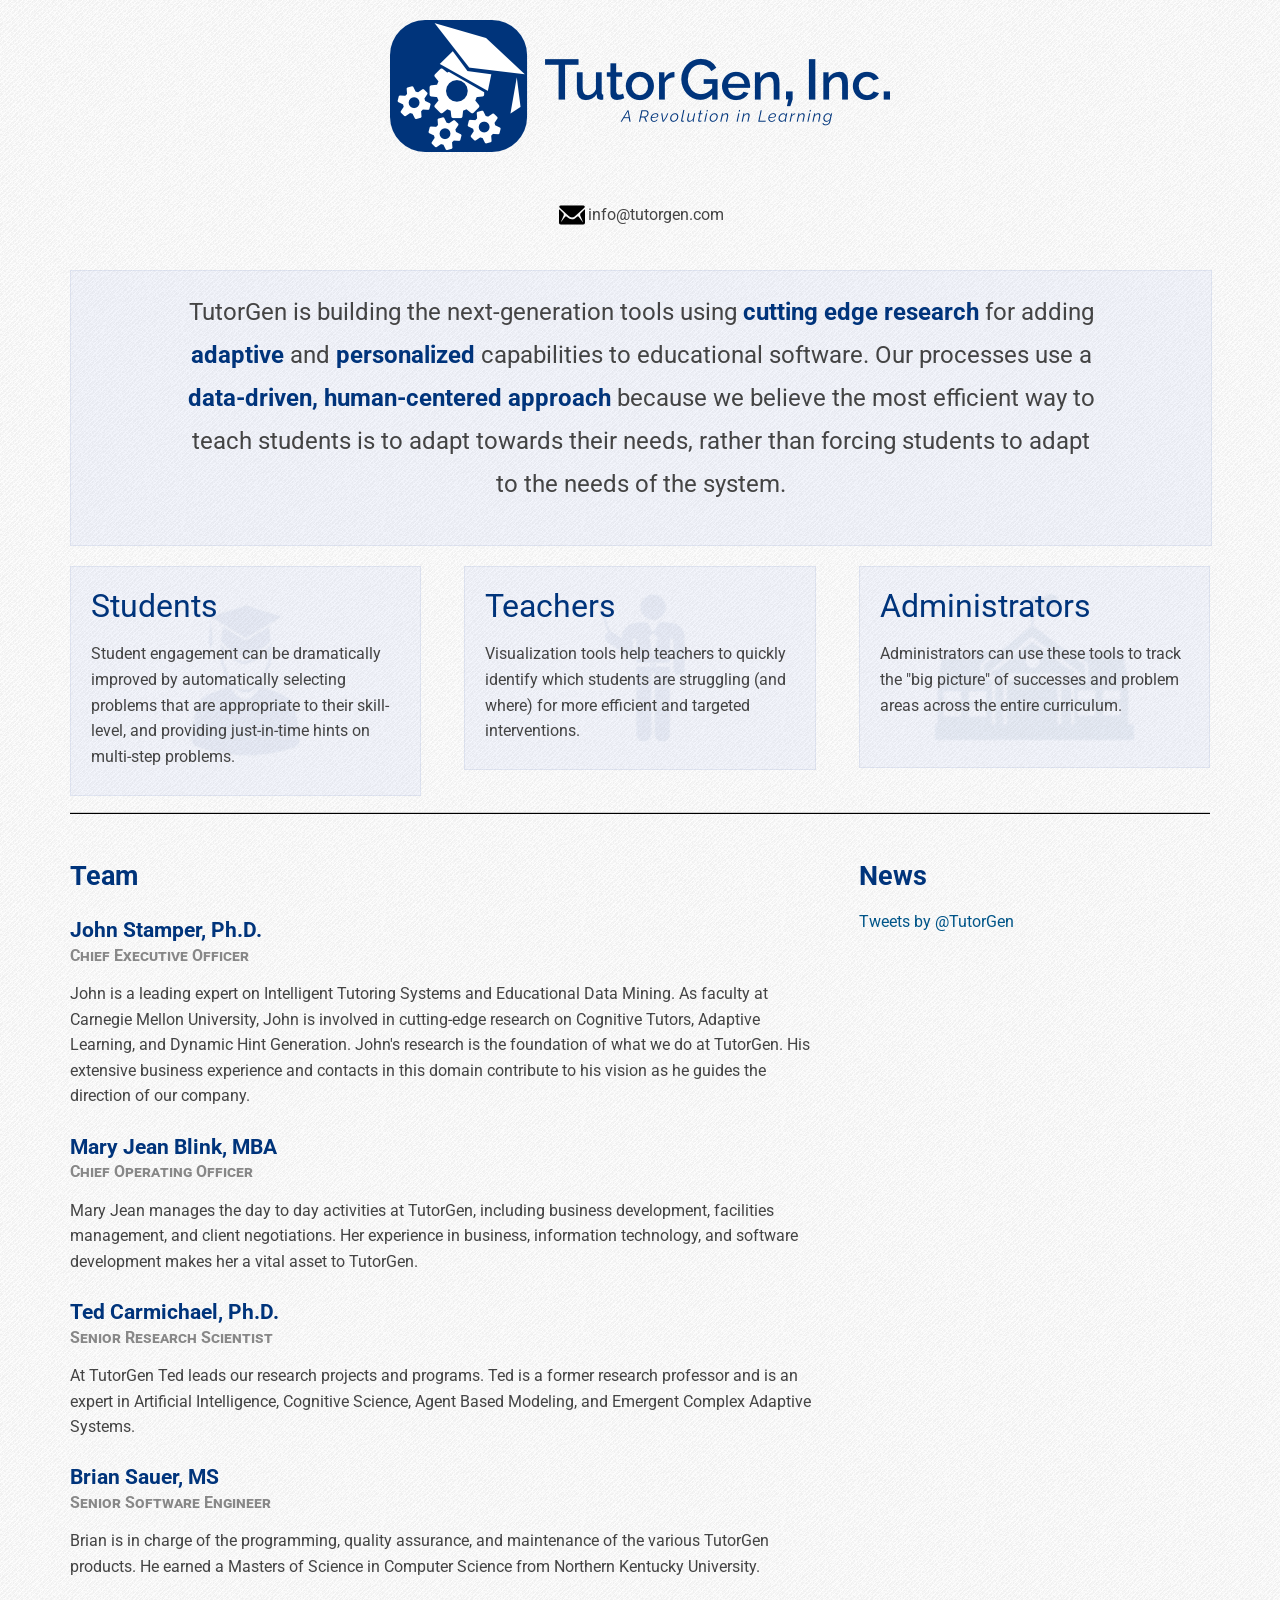
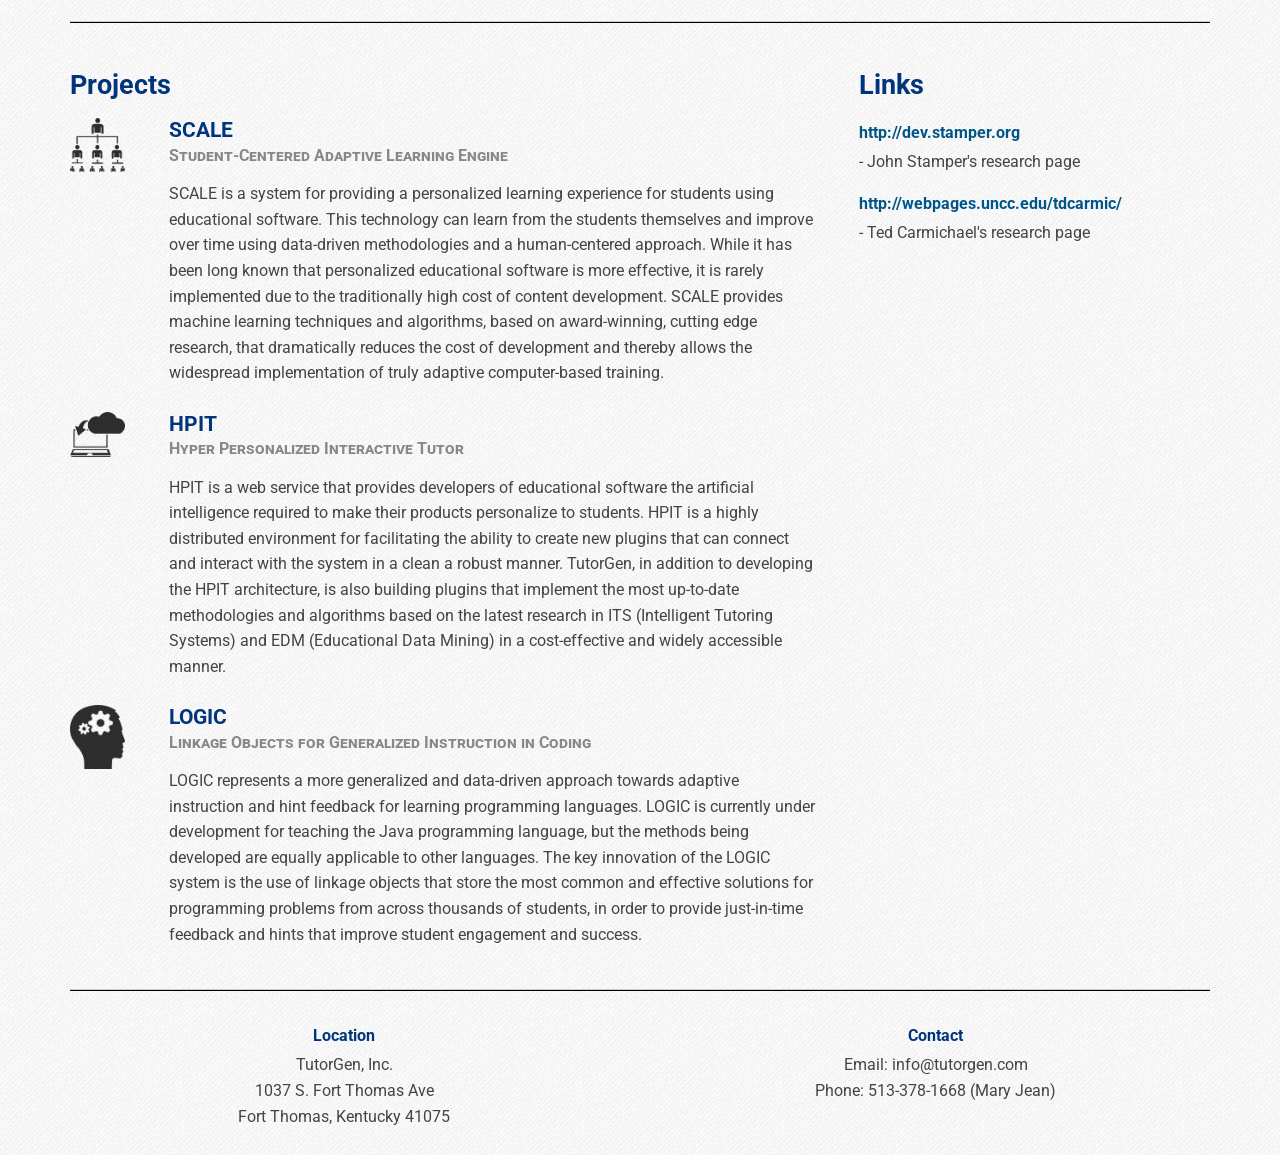
==== index.html @ b7e153ec "first commit" ====
<!doctype html>  
 
<head>
  <meta charset="utf-8">

  <title>TutorGen Inc.</title>

  <meta name="viewport" content="width=device-width, initial-scale=1.0"> 
  
    <!-- Fonts -->
    <link href='http://fonts.googleapis.com/css?family=Roboto:300' rel='stylesheet' type='text/css'>

    <!-- The Columnal Grid (1140px wide base, load first), Type and image presets, and mobile stylesheet -->
	<link rel="stylesheet" href="style/columnal.css" type="text/css" media="screen" />

	<!-- tutorgen specific styles -->
    <link rel="stylesheet" href="style/tutorgenstyle.css" type="text/css" media="screen" />
	    
	<!-- Customizations here --> 
    <link rel="stylesheet" href="style/custom.css" type="text/css" media="screen" />
    
    
    
</head>

<body>

<div class="container">
    <!-- ----------------------------------------------------------------
            TITLE
         ---------------------------------------------------------------- -->
    <div class="row title-row">
        <div class="col_12 omega">
            <img src="img/logo.png" alt= "TutorGen, Inc" />
            <div class="top-contact">
                <div class="table">
                        <div class="cell"> <img src="img/envelope2.png" alt="Email" /></div>
                        <div class="cell"><span>info@tutorgen.com</span></div>
                        <!--<div class="cell-spacer"></div>
                        <div class="cell"><img src="img/cellphone2.png" alt="Cell Phone"/></div>
                        <div class="cell"><span>513-378-1668 (Mary Jean)</span></div>-->
                </div>
            </div>
            
        </div>
    </div>
    
    <!-- ----------------------------------------------------------------
            MISSION
            - Student icons by www.freepik.com, obtained via flaticon.com.  Released under CC BY 3.0 License
         ---------------------------------------------------------------- -->
    
    <div class="row mission-row">
        <div class="col_12 omega mission-content">
            <p class="mission-statement">TutorGen is building the next-generation tools using <strong>cutting edge research</strong> for adding <strong>adaptive</strong> and <strong>personalized</strong> capabilities to educational software.  Our processes use a <strong>data-driven, human-centered approach</strong> because we believe the most efficient way to teach students is to adapt towards their needs, rather than forcing students to adapt to the needs of the system.</p>
     
            <!--
            <p class="mission-statement">TutorGen is building the next-generation tools using cutting edge research for adding adaptive and personalized capabilities to educational software.  <br><br> Because <strong>software should adapt to students</strong><br/>rather than forcing students to adapt to software.</p>
            -->
        </div>
    </div>
    
    
    
    <div class="row icon-row" >
        <div class="col_4 alpha" style="background-image:url('img/student.png');">
            <div class="padder">
                <h1>Students</h1>
                <p>Student engagement can be dramatically improved by automatically selecting problems that are appropriate to their skill-level, and providing just-in-time hints on multi-step problems. </p>
            </div>
        </div>
        <div class="col_4" style="background-image:url('img/teacher.png');">
            <div class="padder">
                <h1>Teachers</h1>
                <p>Visualization tools help teachers to quickly identify which students are struggling (and where) for more efficient and targeted interventions.</p>
            </div>
        </div>
        <div class="col_4 omega" style="background-image:url('img/school.png');">
            <div class="padder">
                <h1>Administrators</h1>
                <p>Administrators can use these tools to track the "big picture" of successes and problem areas across the entire curriculum.</p>
            </div>
        </div>
    </div>
    
    <!-- ----------------------------------------------------------------
            TEAM / NEWS
         ---------------------------------------------------------------- -->
    
    <div class="row">
        <div class="col_12 omega">
            <hr/>
        </div>
        <div class="col_8">
            <h2>Team</h2>
            <h3>John Stamper, Ph.D. <span>Chief Executive Officer</span></h3>
            <p>John is a leading expert on Intelligent Tutoring Systems and Educational Data Mining.  As faculty at Carnegie Mellon University, John is involved in cutting-edge research on Cognitive Tutors, Adaptive Learning, and Dynamic Hint Generation.  John's research is the foundation of what we do at TutorGen.  His extensive business experience and contacts in this domain contribute to his vision as he guides the direction of our company.</p>
            <h3>Mary Jean Blink, MBA <span>Chief Operating Officer</span></h3>
            <p>Mary Jean manages the day to day activities at TutorGen, including business development, facilities management, and client negotiations. Her experience in business, information technology, and software development makes her a vital asset to TutorGen.</p>
            <h3>Ted Carmichael, Ph.D. <span>Senior Research Scientist</span></h3>
            <p>At TutorGen Ted leads our research projects and programs.  Ted is a former research professor and is an expert in Artificial Intelligence, Cognitive Science, Agent Based Modeling, and Emergent Complex Adaptive Systems.</p>
            <h3>Brian Sauer, MS <span>Senior Software Engineer</span></h3>
            <p>Brian is in charge of the programming, quality assurance, and maintenance of the various TutorGen products. He earned a Masters of Science in Computer Science from Northern Kentucky University.</p>
        </div>
        <div class="col_4 omega">
            <h2>News</h2>
            <!-- begin twitter widget -->
            <a class="twitter-timeline"  href="https://twitter.com/TutorGen" data-widget-id="535861163524116480">Tweets by @TutorGen</a>
            <script>!function(d,s,id){var js,fjs=d.getElementsByTagName(s)[0],p=/^http:/.test(d.location)?'http':'https';if(!d.getElementById(id)){js=d.createElement(s);js.id=id;js.src=p+"://platform.twitter.com/widgets.js";fjs.parentNode.insertBefore(js,fjs);}}(document,"script","twitter-wjs");</script>
            <!-- end twitter widget -->
            
        </div>
    </div>
    
    <!-- ----------------------------------------------------------------
            PROJECT / LINKS
            - Project icons by www.freepik.com, obtained via flaticon.com.  Released under CC BY 3.0 License
         ---------------------------------------------------------------- -->
    <div class="row">
        <div class="col_12 omega">
            <hr/>
        </div>
        <div class="col_8">
        <h2>Projects</h2>
            <div class="col_1">
                <img src="img/scale.png" alt="SCALE" />
            </div>
            <div class="col_7 omega">
                <h3 class="project-title">SCALE <span>Student-Centered Adaptive Learning Engine</span></h3>
                <p>SCALE is a system for providing a personalized learning experience for students using educational software.  This technology can learn from the students themselves and improve over time using data-driven methodologies and a human-centered approach.  While it has been long known that personalized educational software is more effective, it is rarely implemented due to the traditionally high cost of content development.  SCALE provides machine learning techniques and algorithms, based on award-winning, cutting edge research, that dramatically reduces the cost of development and thereby allows the widespread implementation of truly adaptive computer-based training.
                </p>
            </div>
            
            <div class="col_1">
                <img src="img/hpit.png" alt="HPIT" />
            </div>
            <div class="col_7 omega">
                <h3 class="project-title">HPIT <span>Hyper Personalized Interactive Tutor</span></h3>
                <p>HPIT is a web service that provides developers of educational software the artificial intelligence required to make their products personalize to students.  HPIT is a highly distributed environment for facilitating the ability to create new plugins that can connect and interact with the system in a clean a robust manner.  TutorGen, in addition to developing the HPIT architecture, is also building plugins that implement the most up-to-date methodologies and algorithms based on the latest research in ITS (Intelligent Tutoring Systems) and EDM (Educational Data Mining) in a cost-effective and widely accessible manner.
                </p>
            </div>

            <div class="col_1">
                <img src="img/logic.png" alt="LOGIC" />
            </div>
            <div class="col_7 omega">
                <h3 class="project-title">LOGIC <span>Linkage Objects for Generalized Instruction in Coding</span></h3>
                <p>LOGIC represents a more generalized and data-driven approach towards adaptive instruction and hint feedback for learning programming languages.  LOGIC is currently under development for teaching the Java programming language, but the methods being developed are equally applicable to other languages.  The key innovation of the LOGIC system is the use of <i>linkage objects</i> that store the most common and effective solutions for programming problems from across thousands of students, in order to provide just-in-time feedback and hints that improve student engagement and success. </p>
            </div>

        </div>
        <div class="col_4 omega">
        <h2>Links</h2>
            <h6><a href="http://dev.stamper.org" target="_blank">http://dev.stamper.org</a></h6> - John Stamper's research page
            <h6><a href="http://webpages.uncc.edu/tdcarmic/" target="_blank">http://webpages.uncc.edu/tdcarmic/</a></h6> - Ted Carmichael's research page
                
        </div>
    </div>
    
    <!-- ----------------------------------------------------------------
            CONTACT
         ---------------------------------------------------------------- -->
    <div class="row contact-row">
        <div class="col_12 omega">
            <hr/>
        </div>
        <div class="col_6">
            <h6>Location</h6>
            <address>
                TutorGen, Inc. <br/>
                1037 S. Fort Thomas Ave<br/>
                Fort Thomas, Kentucky 41075 
            </address>
        </div>
        <div class="col_6 omega">
            <h6>Contact</h6>
            <p>
                Email: info@tutorgen.com<br/>
                Phone: 513-378-1668 (Mary Jean)
            </p>
        </div>
    </div>

</div>

</body>
---- style/columnal.css ----
/* HTML RESET
///////////////////////////////////////////// */

/*
   http://meyerweb.com/eric/tools/css/reset/ 
   v2.0 | 20110126
   License: none (public domain)
*/

html, body, div, span, applet, object, iframe,
h1, h2, h3, h4, h5, h6, p, blockquote, pre,
a, abbr, acronym, address, big, cite, code,
del, dfn, em, img, ins, kbd, q, s, samp,
small, strike, strong, sub, sup, tt, var,
b, u, i, center,
dl, dt, dd, ol, ul, li,
fieldset, form, label, legend,
table, caption, tbody, tfoot, thead, tr, th, td,
article, aside, canvas, details, embed, 
figure, figcaption, footer, header, hgroup, 
menu, nav, output, ruby, section, summary,
time, mark, audio, video {
	margin: 0;
	padding: 0;
	border: 0;
	font-size: 100%;
	font: inherit;
	vertical-align: baseline;
}
/* HTML5 display-role reset for older browsers */
article, aside, details, figcaption, figure, 
footer, header, hgroup, menu, nav, section {display: block;}
body {line-height: 1;}
ol, ul {list-style: none;}
blockquote, q {quotes: none;}
blockquote:before, blockquote:after,
q:before, q:after {
	content: '';
	content: none;
}
table {border-collapse: collapse;border-spacing: 0;}

/* END HTML RESET
///////////////////////////////////////////// */










/* TYPE PRESETS
///////////////////////////////////////////// */
/*
_______________________________
Columnal - TYPE (basic settings to make type look nice) */

body {	
	font-family: "Roboto", Helvetica, Arial, sans-serif;
	font-size: 100%;
	color: #444;
	
	line-height: 1.6em; /* from cssgrid.net */
	-webkit-text-size-adjust: none;		/* from cssgrid.net */ /* Stops the iPhone scalling type up - from cssgrid.net */
	}

/* h1, h2, h3, h4, h5, h6 { letter-spacing: 1px; } */

h1, h2, h3, h4, h5, h6, p, dl, hr, ol, ul, pre, table, address, fieldset {margin-bottom: 1.6em;}

/* Add back in basic text markup (after removal by reset) */
strong { font-weight: bold; }
em { font-style:italic; }
pre { font-family: "Courier New", Courier, monospace; font-size: 13px; font-weight:bold; }

/* text colors, add custom colors here to match your site */
.teal { color: #155f62; }

/* link colors */
a { color: #058; text-decoration:none; }
a:visited { color:#c14b0d; text-decoration:none; }
a:hover { color:#eb6721; text-decoration:underline; }
a:focus { outline:1px dotted #79160d; }

/* .row hr, .row p, .row ul, .row ol, .row dl, .row pre, .row address, .row table, .row form {margin-bottom: 1.6em;} */

dt { font-weight: bold; }
p { font-size: 1em; }
p + p, p + ul {margin-top: -.8em;}
h1 { font-size: 2em; line-height:1.2em; font-weight:normal; margin:1em 0 .5em; }
p + h1 { margin-top:.5em; }
h2, h3, h4, h5, h6 { font-weight: bold; }
	h1 + p, h2 + p, h3 + p, h4 + p, h5 + p, h6 + p { margin-top: 0;} /* fix for weird Chrome collapse bug */
h2 { font-size:1.7em; line-height:1.3em; margin:1.07em 0 .535em; }
h3 { font-size:1.3em; margin:1.14em 0 .57em 0; }
h4 { font-size:1.25em; margin:1em 0 .5em; }
h5, h6 { font-size: 1em; margin:1em 0 .25em 0; }

ol { margin-left: 0; padding-left: 20px; text-indent: 0; }
ul {list-style:disc outside;}
li { font-size: 15px; margin-bottom: 2px; margin-left: 20px; }
blockquote { font-family: Georgia, "Times New Roman", Times, sans-serif; font-size:18px; line-height: 24px; font-style:italic; padding-left:35px; color: #999; margin: .5em 0 .5em 0; }

input, textarea { font: .75em  Arial, "Helvetica Neue", Helvetica, sans-serif; }

hr { background:black; border:none; color:black; display:block; height:1px; margin-top: 20px; width:100%;}


/*
_______________________________
Columnal - reverse type presets (for text on dark backgrounds) */
.reverse h1, .reverse h2, .reverse h3, .reverse h4, .reverse h5, .reverse h6 {color: white;}
.reverse p, .reverse ul {color: #aaa;}


/*
_______________________________
IMAGE basics */
img, object, embed {margin-bottom: 20px;}
img {
	-webkit-border-radius: 3px;
	-moz-border-radius: 3px;
	border-radius: 3px;
	margin-bottom: 20px;
}
a img {display: block;		/* Stops image links getting text link styles */}

/* END TYPE PRESETS
///////////////////////////////////////////// */












/* COLUMNAL - CORE
///////////////////////////////////////////// */

/* Column code based on work from cssgrid.net: 
The 1140px Grid by Andy Taylor – http://cssgrid.net – http://www.twitter.com/andytlr – http://www.catchingzebra.com */
.container {padding-left: 20px; padding-right: 20px;}
.row {clear: both; width: 100%; max-width: 1140px; margin: 0 auto;}

.col_1, .col_2, .col_3, .col_4, .col_5, .col_6, .col_7, .col_8, .col_9, .col_10, .col_11 {float: left; margin-right: 3.8%; position: relative;}

.col_1 {width: 4.85%;}  /* ie - 4.7% */
.col_2 {width: 13.5%;}  /* ie - 13.2% */
.col_3 {width: 22.15%;} /* ie - 22.05% */
.col_4 {width: 30.8%;} 	/* ie - 30.6% */
.col_5 {width: 39.45%;} /* ie - 39% */
.col_6 {width: 48.1%;} 	/* ie - 48% */
.col_7 {width: 56.75%;} /* ie - 56.75% */
.col_8 {width: 65.4%;} 	/* ie - 61.6% */
.col_9 {width: 74.05%;} /* ie - 74.05% */
.col_10 {width: 82.7%;} /* ie - 82.7% */
.col_11 {width: 91.35%;}/* ie - 91.35% */
.col_12 {clear: both; width: 100%; float: left;}


.last, .omega {margin-right: 0 !important;}
img, object, embed {max-width: 100%;}


/*
_______________________________
Columnal - sub-columns */

.col_2 .col_1 {margin-right:28.62%; width:35.69%;}
.col_2 .pre_1 {padding-left:35.69%;}
.col_2 .suf_1 {padding-right:35.69%;}

/* */

.col_3 .col_2, .col_3 .col_1 {margin-right:17.45%;}
.col_3 .col_1 {width:21.7%;}
.col_3 .col_2 {width:60.86%;}

.col_3 .pre_1 {padding-left:21.7%;}
.col_3 .pre_2 {padding-left:60.86%;}

.col_3 .suf_1 {padding-right:21.7%;}
.col_3 .suf_2 {padding-right:60.86%;}

/* */

.col_4 .col_3, .col_4 .col_2, .col_4 .col_1 {margin-right:12.36%;}
.col_4 .col_1 {width:15.73%;}
.col_4 .col_2 {width:43.82%;}
.col_4 .col_3 {width:71.91%;}

.col_4 .pre_1 {padding-left:28.09%;}
.col_4 .pre_2 {padding-left:56.18%;}
.col_4 .pre_3 {padding-left:84.27%;}

.col_4 .suf_1 {padding-right:28.09%;}
.col_4 .suf_2 {padding-right:56.18%;}
.col_4 .suf_3 {padding-right:84.27%;}

/* */

.col_5 .col_4, .col_5 .col_3, .col_5 .col_2, .col_5 .col_1 {margin-right:9.7%;} 
.col_5 .col_1 {width:12.24%;}
.col_5 .col_2 {width:34%;}
.col_5 .col_3 {width:56.28%;}
.col_5 .col_4 {width:78%;}

.col_5 .pre_1 {padding-left:21.94%;}
.col_5 .pre_2 {padding-left:43.7%;}
.col_5 .pre_3 {padding-left:65.98%;}
.col_5 .pre_4 {padding-left:87.7%;}

.col_5 .suf_1 {padding-right:21.94%;}
.col_5 .suf_2 {padding-right:43.7%;}
.col_5 .suf_3 {padding-right:65.98%;}
.col_5 .suf_4 {padding-right:87.7%;}

/* */

.col_6 .col_5, .col_6 .col_4, .col_6 .col_3, .col_6 .col_2, .col_6 .col_1 {margin-right:7.77%}
.col_6 .col_1 {width:10.19%;}
.col_6 .col_2 {width: 28.13%;}
.col_6 .col_3 {width: 46.11%;}
.col_6 .col_4 {width: 64.1%;}
.col_6 .col_5 {width: 82%;}

.col_6 .pre_1 {padding-left:89.77%;}
.col_6 .pre_2 {padding-left:71.87%;}
.col_6 .pre_3 {padding-left:53.88%;}
.col_6 .pre_4 {padding-left:35.9%;}
.col_6 .pre_5 {padding-left:17.96%;}

.col_6 .suf_1 {padding-right:89.77%;}
.col_6 .suf_2 {padding-right:71.87%;}
.col_6 .suf_3 {padding-right:53.88%;}
.col_6 .suf_4 {padding-right:35.9%;}
.col_6 .suf_5 {padding-right:17.96%;}

/* */

.col_7 .col_6, .col_7 .col_5, .col_7 .col_4, .col_7 .col_3, .col_7 .col_2, .col_7 .col_1 {margin-right: 6.56%;}
.col_7 .col_1 {width:8.66%;}
.col_7 .col_2 {width:23.88%;}
.col_7 .col_3 {width:39.11%;}
.col_7 .col_4 {width:54.33%;}
.col_7 .col_5 {width:69.56%;}
.col_7 .col_6 {width:84.78%;}

.col_7 .pre_1 {padding-left:15.22%;}
.col_7 .pre_2 {padding-left:30.44%;}
.col_7 .pre_3 {padding-left:45.67%;}
.col_7 .pre_4 {padding-left:60.89%;}
.col_7 .pre_5 {padding-left:76.12%;}
.col_7 .pre_6 {padding-left:91.34%;}

.col_7 .suf_1 {padding-right:15.22%;}
.col_7 .suf_2 {padding-right:30.44%;}
.col_7 .suf_3 {padding-right:45.67%;}
.col_7 .suf_4 {padding-right:60.89%;}
.col_7 .suf_5 {padding-right:76.12%;}
.col_7 .suf_6 {padding-right:91.34%;}

/* */

.col_8 .col_7, .col_8 .col_6, .col_8 .col_5, .col_8 .col_4, .col_8  .col_3, .col_8 .col_2, .col_8 .col_1 {margin-right:5.78%;}
.col_8 .col_1 {width:7.44%;}
.col_8 .col_2 {width:20.66%;}
.col_8 .col_3 {width:33.89%;}
.col_8 .col_4 {width:47.11%;}
.col_8 .col_5 {width:60.33%;}
.col_8 .col_6 {width:73.56%;}
.col_8 .col_7 {width:86.78%;}

.col_8 .pre_1 {padding-left:13.22%;}
.col_8 .pre_2 {padding-left:26.44%;}
.col_8 .pre_3 {padding-left:39.67%;}
.col_8 .pre_4 {padding-left:52.89%;}
.col_8 .pre_5 {padding-left:66.11%;}
.col_8 .pre_6 {padding-left:79.34%;}
.col_8 .pre_7 {padding-left:92.56%;}

.col_8 .suf_1 {padding-right:13.22%;}
.col_8 .suf_2 {padding-right:26.44%;}
.col_8 .suf_3 {padding-right:39.67%;}
.col_8 .suf_4 {padding-right:52.89%;}
.col_8 .suf_5 {padding-right:66.11%;}
.col_8 .suf_6 {padding-right:79.34%;}
.col_8 .suf_7 {padding-right:92.56%;}

/* */

.col_9 .col_1, .col_9 .col_2, .col_9 .col_3, .col_9 .col_4, .col_9 .col_5, .col_9 .col_6, .col_9 .col_6, .col_9 .col_7, .col_9 .col_8 {margin-right:5.1%;}
.col_9 .col_1 {width:6.57%;}
.col_9 .col_2 {width:18.25%;}
.col_9 .col_3 {width:29.93%;}
.col_9 .col_4 {width:41.61%;}
.col_9 .col_5 {width:53.25%}
.col_9 .col_6 {width:64.97%;}
.col_9 .col_7 {width:76.65%;}
.col_9 .col_8 {width:88.33%;}

.col_9 .pre_1 {padding-left:11.67%;}
.col_9 .pre_2 {padding-left:23.35%;}
.col_9 .pre_3 {padding-left:35.03%;}
.col_9 .pre_4 {padding-left:46.71%;}
.col_9 .pre_5 {padding-left:58.35%}
.col_9 .pre_6 {padding-left:70.07%;}
.col_9 .pre_7 {padding-left:81.75%;}
.col_9 .pre_8 {padding-left:93.43%;}

.col_9 .suf_1 {padding-right:11.67%;}
.col_9 .suf_2 {padding-right:23.35%;}
.col_9 .suf_3 {padding-right:35.03%;}
.col_9 .suf_4 {padding-right:46.71%;}
.col_9 .suf_5 {padding-right:58.35%}
.col_9 .suf_6 {padding-right:70.07%;}
.col_9 .suf_7 {padding-right:81.75%;}
.col_9 .suf_8 {padding-right:93.43%;}

/* */

.col_10 .col_9, .col_10 .col_8, .col_10 .col_7, .col_10 .col_6, .col_10 .col_5, .col_10 .col_4, .col_10 .col_3, .col_10 .col_2, .col_10 .col_1 {margin-right:4.61%;}
.col_10 .col_1 {width:5.85%;}
.col_10 .col_2 {width:16.31%;}
.col_10 .col_3 {width:26.77%;}
.col_10 .col_4 {width:37.23%;}
.col_10 .col_5 {width:47.69%;}
.col_10 .col_6 {width:58.16%;}
.col_10 .col_7 {width:68.62%;}
.col_10 .col_8 {width:79.08%;}
.col_10 .col_9 {width:89.54%;}

.col_10 .pre_1 {padding-left:10.46%;}
.col_10 .pre_2 {padding-left:20.92%;}
.col_10 .pre_3 {padding-left:31.38%;}
.col_10 .pre_4 {padding-left:41.84%;}
.col_10 .pre_5 {padding-left:52.3%;}
.col_10 .pre_6 {padding-left:62.77%;}
.col_10 .pre_7 {padding-left:73.23%;}
.col_10 .pre_8 {padding-left:83.69%;}
.col_10 .pre_9 {padding-left:94.06%;}

.col_10 .suf_1 {padding-right:10.46%;}
.col_10 .suf_2 {padding-right:20.92%;}
.col_10 .suf_3 {padding-right:31.38%;}
.col_10 .suf_4 {padding-right:41.84%;}
.col_10 .suf_5 {padding-right:52.3%;}
.col_10 .suf_6 {padding-right:62.77%;}
.col_10 .suf_7 {padding-right:73.23%;}
.col_10 .suf_8 {padding-right:83.69%;}
.col_10 .suf_9 {padding-right:94.06%;}

/* */

.col_11 .col_10, .col_11 .col_9, .col_11 .col_8, .col_11 .col_7, .col_11 .col_6, .col_11 .col_5, .col_11 .col_4, .col_11 .col_3, .col_11 .col_2, .col_11 .col_1 {margin-right:4.14%;}
.col_11 .col_1 {width:5.32%;}
.col_11 .col_2 {width:14.79%;}
.col_11 .col_3 {width:24.26%;}
.col_11 .col_4 {width:33.73%;}
.col_11 .col_5 {width:43.2%;}
.col_11 .col_6 {width:52.66%;}
.col_11 .col_7 {width:62.1%;}
.col_11 .col_8 {width:71.6%;}
.col_11 .col_9 {width:81.07%;}
.col_11 .col_10 {width:90.54%;}

.col_11 .pre_1 {padding-left:9.46%;}
.col_11 .pre_2 {padding-left:18.93%;}
.col_11 .pre_3 {padding-left:28.4%;}
.col_11 .pre_4 {padding-left:37.87%;}
.col_11 .pre_5 {padding-left:47.34%;}
.col_11 .pre_6 {padding-left:56.8%;}
.col_11 .pre_7 {padding-left:66.24%;}
.col_11 .pre_8 {padding-left:75.74%;}
.col_11 .pre_9 {padding-left:85.21%;}
.col_11 .pre_10 {padding-left:94.68%;}

.col_11 .suf_1 {padding-right:9.46%;}
.col_11 .suf_2 {padding-right:18.93%;}
.col_11 .suf_3 {padding-right:28.4%;}
.col_11 .suf_4 {padding-right:37.87%;}
.col_11 .suf_5 {padding-right:47.34%;}
.col_11 .suf_6 {padding-right:56.8%;}
.col_11 .suf_7 {padding-right:66.24%;}
.col_11 .suf_8 {padding-right:75.74%;}
.col_11 .suf_9 {padding-right:85.21%;}
.col_11 .suf_10 {padding-right:94.68%;}

/*
_______________________________
Columnal - prefix and suffix columns for horizontal spacing options */

/* spacing for before column */
.pre_1 {padding-left: 8.65%;} /* 4.85 + 3.8 */
.pre_2 {padding-left: 17.3%;} /* 13.5 + 3.8 */
.pre_3 {padding-left: 25.95%;} /* 22.15 + 3.8 */
.pre_4 {padding-left: 34.6%;} /* 30.8 + 3.8 */
.pre_5 {padding-left: 43.25%;} /* 39.45 + 3.8 */
.pre_6 {padding-left: 51.9%;} /* 48.1 + 3.8 */
.pre_7 {padding-left: 60.55%;} /* 56.75 + 3.8 */
.pre_8 {padding-left: 69.2%;} /* 65.4 + 3.8 */
.pre_9 {padding-left: 77.85%;} /* 74.05 + 3.8 */
.pre_10 {padding-left: 86.5%;} /* 82.7 + 3.8 */
.pre_11 {padding-left: 95.15%;} /* 91.35 + 3.8 */

/* spacing for after column */
.suf_1 {padding-right: 8.65%;}
.suf_2 {padding-right: 17.3%;}
.suf_3 {padding-right: 25.95%}
.suf_4 {padding-right: 34.6%;}
.suf_5 {padding-right: 43.25%;}
.suf_6 {padding-right: 51.9%;}
.suf_7 {padding-right: 60.55%;}
.suf_8 {padding-right: 69.2%;}
.suf_9 {padding-right: 77.85%;}
.suf_10 {padding-right: 86.5%;}
.suf_11 {padding-right: 95.15%;}

/*
_______________________________
Columnal - vertical spacing options */

.margin_top_5 {margin-top: 5px !important;}
.margin_top_15 {margin-top: 15px !important;}
.margin_top_25 {margin-top: 25px !important;}
.margin_top_30 {margin-top: 30px !important;}
.margin_top_35 {margin-top: 35px !important;}
.margin_top_45 {margin-top: 45px !important;}
.margin_top_60 {margin-top: 60px !important;}
.margin_top_90 {margin-top: 90px !important;}
.margin_top_120 {margin-top: 120px !important;}

.margin_bottom_5 {margin-bottom: 5px !important;}
.margin_bottom_15 {margin-bottom: 15px !important;}
.margin_bottom_25 {margin-bottom: 25px !important;}
.margin_bottom_30 {margin-bottom: 30px !important;}
.margin_bottom_35 {margin-bottom: 35px !important;}
.margin_bottom_45 {margin-bottom: 45px !important;}
.margin_bottom_60 {margin-bottom: 60px !important;}
.margin_bottom_90 {margin-bottom: 90px !important;}
.margin_bottom_120 {margin-bottom: 120px !important;}

.padding_top_15 {padding-top:15px !important;}
.padding_top_30 {padding-top:30px !important;}
.padding_top_45 {padding-top:45px !important;}
.padding_top_60 {padding-top:60px !important;}
.padding_top_90 {padding-top:90px !important;}
.padding_top_120 {padding-top:120px !important;}
.padding_top_130 {padding-top:130px !important;}

.padding_bottom_15 {padding-bottom:15px !important;}
.padding_bottom_30 {padding-bottom:30px !important;}
.padding_bottom_45 {padding-bottom:45px !important;}
.padding_bottom_60 {padding-bottom:60px !important;}
.padding_bottom_90 {padding-bottom:90px !important;}
.padding_bottom_120 {padding-bottom:120px !important;}
.padding_bottom_130 {padding-bottom:130px !important;}



/*
_______________________________
Columnal - extras */

.clear, .clearboth {clear:both !important;}
.clearleft {clear:left !important;}
.clearright {clear:right !important;}

.textcenter {text-align:center;}
.textright {text-align:right;}
.textleft {text-align:left;}

/* this will insert a pseduo element clears floats for an element containing floated content */
.selfclear:after {clear:both; content:"."; display:block; height:0; visibility:hidden;}

.mobile-only {display: none;}

/* END COLUMNAL - CORE CODE
///////////////////////////////////////////// */












/* COLUMNAL - MOBILE
///////////////////////////////////////////// */

@media handheld, only screen and (max-width: 767px) {
	.row, .body, .container {
	width: 100%;
	margin-left:0;
	margin-right:0;
	padding-left:0;
	padding-right:0;
	}
	/* kill prefixes and suffixes, otherwise 1-column version breaks */
	.pre_1, .pre_2, .pre_3, .pre_4, .pre_5, .pre_6, .pre_7, .pre_8, .pre_9, .pre_10, .pre_11 {padding-left: 0;}
	.suf_1, .suf_2, .suf_3, .suf_4, .suf_5, .suf_6, .suf_7, .suf_8, .suf_9, .suf_10, .suf_11 {padding-right: 0;}

	/************************************************************************/

	/* cssgrid.net - mobile presets */
	.col_1, .col_2, .col_3, .col_4, .col_5, .col_6,
	.col_7, .col_8, .col_9, .col_10, .col_11, .col_12 {
		clear: both;
		float: none;
		margin-left: 0;
		margin-right: 0;
		padding-left: 20px;
		padding-right: 20px;
		width: auto;
		width: -moz-available;
	}


	/* Columnal - sub columns */
	.col_2 .col_1, 
	.col_3 .col_2, .col_3 .col_1,
	.col_4 .col_3, .col_4 .col_2, .col_4 .col_1,
	.col_5 .col_4, .col_5 .col_3, .col_5 .col_2, .col_5 .col_1,
	.col_6 .col_5, .col_6 .col_4, .col_6 .col_3, .col_6 .col_2, .col_6 .col_1,
	.col_7 .col_6, .col_7 .col_5, .col_7 .col_4, .col_7 .col_3, .col_7 .col_2, .col_7 .col_1,
	.col_8 .col_7, .col_8 .col_6, .col_8 .col_5, .col_8 .col_4, .col_8 .col_3, .col_8 .col_2, .col_8 .col_1,
	.col_9 .col_1, .col_9 .col_2, .col_9 .col_3, .col_9 .col_4, .col_9 .col_5, .col_9 .col_6, .col_9 .col_7, .col_9 .col_8,
	.col_10 .col_9, .col_10 .col_8, .col_10 .col_7, .col_10 .col_6, .col_10 .col_5, .col_10 .col_4, .col_10 .col_3, .col_10 .col_2, .col_10 .col_1,
	.col_11 .col_10, .col_11 .col_9, .col_11 .col_8, .col_11 .col_7, .col_11 .col_6, .col_11 .col_5, .col_11 .col_4, .col_11 .col_3, .col_11 .col_2, .col_11 .col_1,
	.col_12 .col_11, .col_12 .col_10, .col_12 .col_9, .col_12 .col_8, .col_12 .col_7, .col_12 .col_6, .col_12 .col_5, .col_12 .col_4, .col_12 .col_3, .col_12 .col_2, .col_12 .col_1 {
		padding-left: 0;
		padding-right: 0;
		width: 100%;
	}

	/* .row {width: 100%;} */
	/* Type presets */
	.container h1 {margin:.5em 0 .5em;}
	.container h2 {margin:.5em 0 .535em;}
	.container h3 {margin:.5em 0 .57em;}
	.container h4 {margin:.5em 0 .615em;}
	.container h5 {margin:.5em 0 .67em;}
	.container h6 {margin:.5em 0 .8em;}

	/* .reverse {padding-top: 1em; margin-bottom: 1em;} */

	/* Columnal content control - use on any elements to show/hide content on mobile */
	.mobile-hide {display: none;}
	.mobile-only {display: block;}

	/*****************************************
	   CUSTOM ADDITIONS FOR MOBILE SITE LAYOUT 
	*****************************************/

	

}
/* END COLUMNAL - MOBILE
///////////////////////////////////////////// */
---- style/tutorgenstyle.css ----
/*
color: #00347B;
*/

/*------------------------------------------------------------------------------
  GENERAL
------------------------------------------------------------------------------*/
body{
    background-image:url("../img/debut_light.png");
}

h1,h2,h3,h4,h5,h6{
     color: #00347B;  
}

hr{
   display: block; height: 1px;
   border: 0; border-top: 1px solid #ccc;
   margin: 1em 0; padding: 0; 
}

strong{
    color: #00347B;  
}

/*------------------------------------------------------------------------------
  TITLE
------------------------------------------------------------------------------*/

div.title-row{
    margin-top:20px;
    text-align:center;   
}


.top-contact .table{
    display:table;
    margin:10px;
    margin-left:auto;
    margin-right:auto;
}

.top-contact .cell{
    height:50px;
    display:table-cell;
    vertical-align:middle;
}

.top-contact .cell-spacer{
    width:30px;
}

.top-contact img, span{
   display:table-cell;
   margin:0;
   padding:0;
}


/*------------------------------------------------------------------------------
  MISSION STATEMENT
------------------------------------------------------------------------------*/

.mission-content{
    background-color:rgba(0,52,223,.04);
    border:1px solid rgba(0,52,123,.07);
    padding-top:20px;
    margin-top:20px;
    margin-bottom:20px;
}

.mission-statement{  
    font-size:150%;
    width:80%;
    margin-left:auto;
    margin-right:auto;
    text-align:center;
    line-height:1.8;
}

.icon-row{
    text-align:left;
}

.icon-row h1{
    margin-top:0px;   
}

.icon-row div.col_4{
    min-height:200px;
    background-position:center;
    background-repeat: no-repeat;
    background-color:rgba(0,52,223,.04);
    
}


.icon-row .padder{
    padding-left:20px;
    padding-right:20px;
    border:1px solid rgba(0,52,123,.07);
    height:100%;
    min-height:200px;
    
}

.icon-row .padder h1{
    padding-top:20px;
}
    



/*------------------------------------------------------------------------------
  TEAM / PROJECTS
------------------------------------------------------------------------------*/

h3 span{
    color:#888888;
    margin-left:5px;
    font-size:75%;
    font-variant:small-caps;
}

h3.project-title{
    margin-top:0;
}

/*------------------------------------------------------------------------------
  CONTACT
------------------------------------------------------------------------------*/
div.contact-row{
    text-align:center;
}
---- style/custom.css ----
/*
_______________________________
Desktop version layout - place your custom code here */

body {

}




/*
_______________________________
Mobile version - single break point */

@media handheld, only screen and (max-width: 767px) {

	.examplecontainer {}

	body {}
	
	.top-contact .table{
        display:block;
        margin:0;
        width:100%;
    }
    
    .top-contact .cell{
        display:block;
        margin:0;
    }
    
    .top-contact .cell-spacer{
        display:none;
    }
    
    .top-contact img, span{
       display:inline;
       margin:0;
       padding:0;
    }
	
    .mission-statement{
    font-size:110%;
    width:80%;
    margin-left:auto;
    margin-right:auto;
    text-align:center;
    line-height:1.8;
}
    
}


/*
_______________________________
Provide higher res assets for higher resolution mobile screens */

@media only screen and (-webkit-min-device-pixel-ratio: 2) { 

	/* An example of how to override an image with one twice the size for iPhone 4. Specify the original pixel size with background-size.
	.download {
	background: url(../img/downarrow@2x.png) no-repeat;
	background-size: 27px 28px;
	}
	*/

}
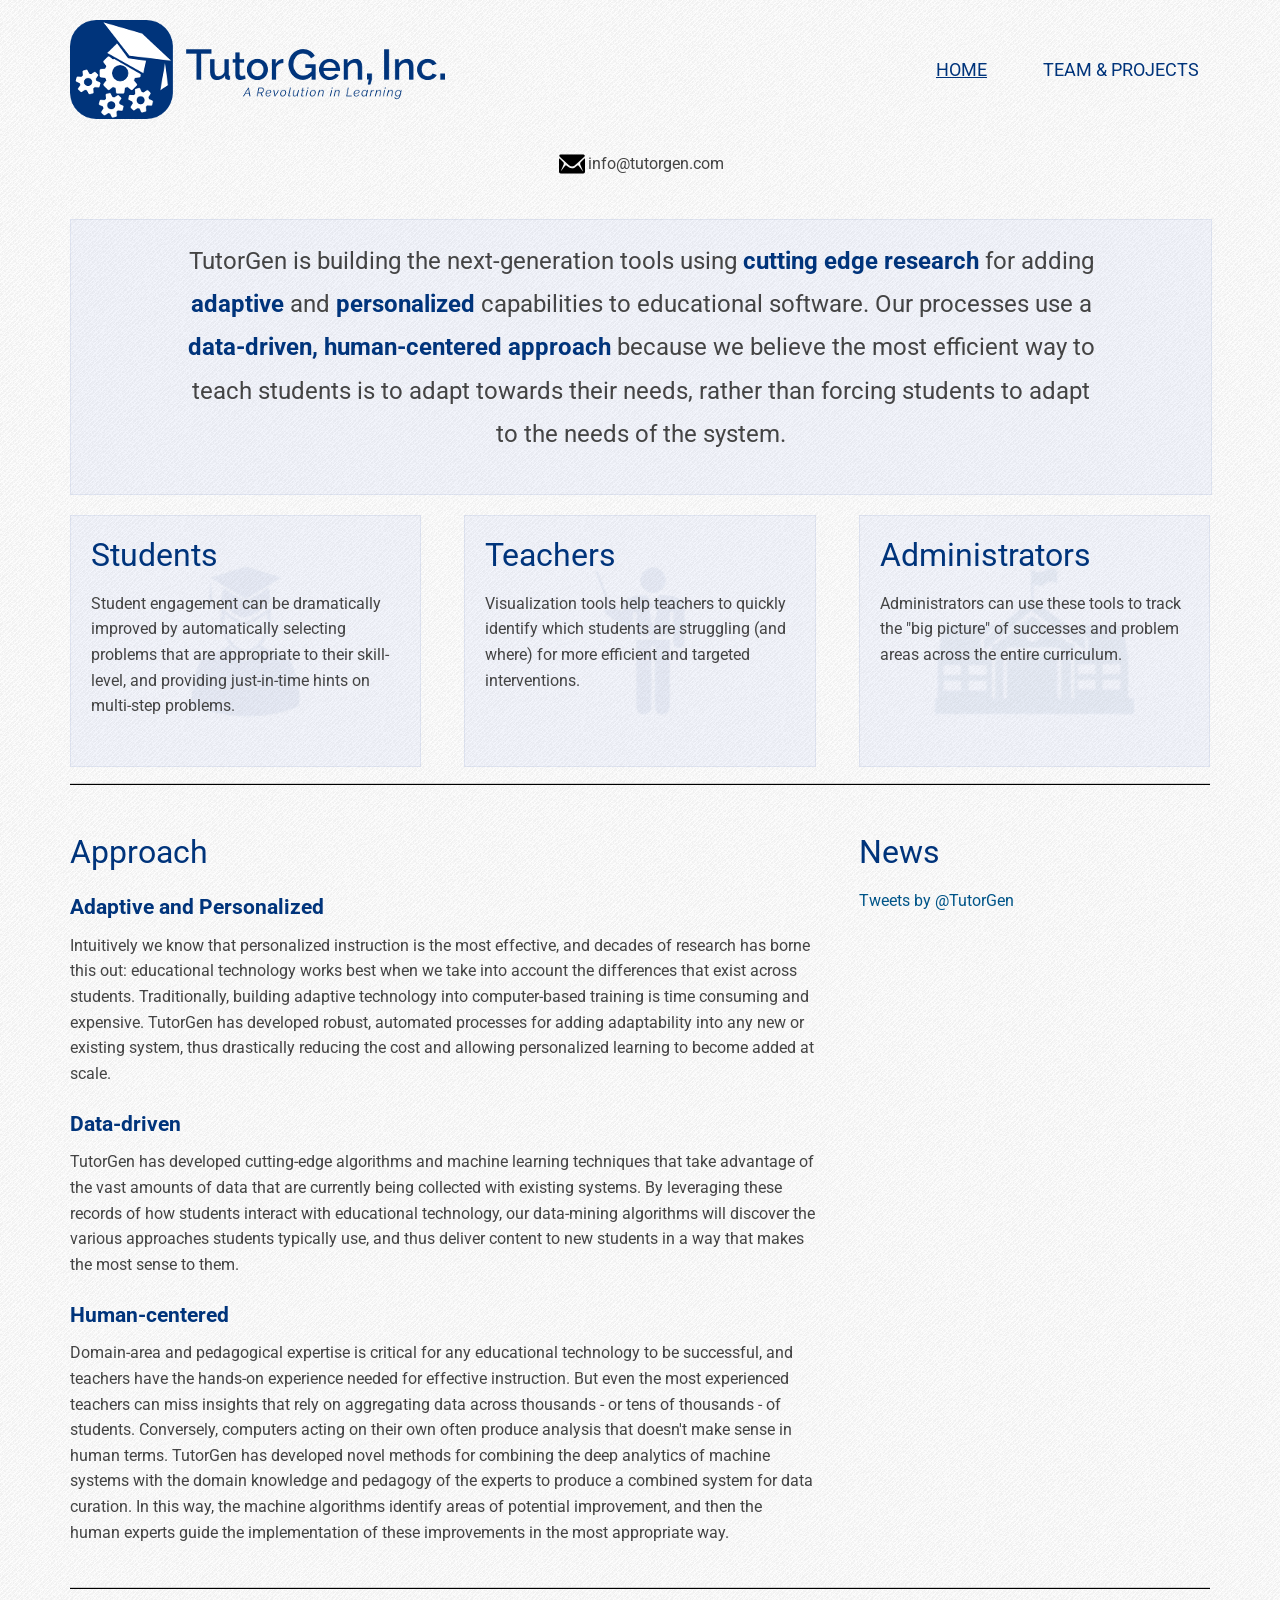
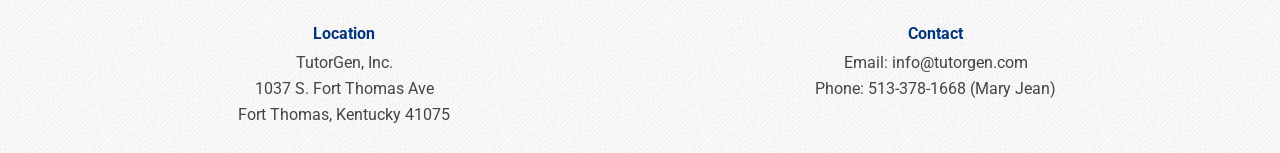
==== commit 8bfbee43: "splitted into two pages, added nav" ====
--- a/index.html
+++ b/index.html
@@ -30,18 +30,26 @@
             TITLE
          ---------------------------------------------------------------- -->
     <div class="row title-row">
-        <div class="col_12 omega">
-            <img src="img/logo.png" alt= "TutorGen, Inc" />
-            <div class="top-contact">
-                <div class="table">
-                        <div class="cell"> <img src="img/envelope2.png" alt="Email" /></div>
-                        <div class="cell"><span>info@tutorgen.com</span></div>
-                        <!--<div class="cell-spacer"></div>
-                        <div class="cell"><img src="img/cellphone2.png" alt="Cell Phone"/></div>
-                        <div class="cell"><span>513-378-1668 (Mary Jean)</span></div>-->
-                </div>
+        <div class="col_6 alpha">
+            <a href="index.html"><img src="img/logo-small.png" alt= "TutorGen, Inc" /></a>
+        </div>
+        <div class="col_6 omega">
+            <ul class="nav">
+                <li><a class="nav-link current" href="index.html">Home</a>
+                <li><a class="nav-link" href="team-projects.html">Team &amp; Projects</a>
+            </ul>
+        </div>
+    </div>
+    
+    <div class="row">
+        <div class="top-contact">
+            <div class="table">
+                    <div class="cell"> <img src="img/envelope2.png" alt="Email" /></div>
+                    <div class="cell"><span>info@tutorgen.com</span></div>
+                    <!--<div class="cell-spacer"></div>
+                    <div class="cell"><img src="img/cellphone2.png" alt="Cell Phone"/></div>
+                    <div class="cell"><span>513-378-1668 (Mary Jean)</span></div>-->
             </div>
-            
         </div>
     </div>
     
@@ -92,18 +100,16 @@
             <hr/>
         </div>
         <div class="col_8">
-            <h2>Team</h2>
-            <h3>John Stamper, Ph.D. <span>Chief Executive Officer</span></h3>
-            <p>John is a leading expert on Intelligent Tutoring Systems and Educational Data Mining.  As faculty at Carnegie Mellon University, John is involved in cutting-edge research on Cognitive Tutors, Adaptive Learning, and Dynamic Hint Generation.  John's research is the foundation of what we do at TutorGen.  His extensive business experience and contacts in this domain contribute to his vision as he guides the direction of our company.</p>
-            <h3>Mary Jean Blink, MBA <span>Chief Operating Officer</span></h3>
-            <p>Mary Jean manages the day to day activities at TutorGen, including business development, facilities management, and client negotiations. Her experience in business, information technology, and software development makes her a vital asset to TutorGen.</p>
-            <h3>Ted Carmichael, Ph.D. <span>Senior Research Scientist</span></h3>
-            <p>At TutorGen Ted leads our research projects and programs.  Ted is a former research professor and is an expert in Artificial Intelligence, Cognitive Science, Agent Based Modeling, and Emergent Complex Adaptive Systems.</p>
-            <h3>Brian Sauer, MS <span>Senior Software Engineer</span></h3>
-            <p>Brian is in charge of the programming, quality assurance, and maintenance of the various TutorGen products. He earned a Masters of Science in Computer Science from Northern Kentucky University.</p>
+            <h1>Approach</h1>
+            <h3>Adaptive and Personalized</h3>
+            <p>Intuitively we know that personalized instruction is the most effective, and decades of research has borne this out: educational technology works best when we take into account the differences that exist across students. Traditionally, building adaptive technology into computer-based training is time consuming and expensive. TutorGen has developed robust, automated processes for adding adaptability into any new or existing system, thus drastically reducing the cost and allowing personalized learning to become added at scale.</p>
+            <h3>Data-driven</h3>
+            <p>TutorGen has developed cutting-edge algorithms and machine learning techniques that take advantage of the vast amounts of data that are currently being collected with existing systems. By leveraging these records of how students interact with educational technology, our data-mining algorithms will discover the various approaches students typically use, and thus deliver content to new students in a way that makes the most sense to them.</p>
+            <h3>Human-centered</h3>
+            <p>Domain-area and pedagogical expertise is critical for any educational technology to be successful, and teachers have the hands-on experience needed for effective instruction. But even the most experienced teachers can miss insights that rely on aggregating data across thousands - or tens of thousands - of students. Conversely, computers acting on their own often produce analysis that doesn't make sense in human terms. TutorGen has developed novel methods for combining the deep analytics of machine systems with the domain knowledge and pedagogy of the experts to produce a combined system for data curation. In this way, the machine algorithms identify areas of potential improvement, and then the human experts guide the implementation of these improvements in the most appropriate way.</p>
         </div>
         <div class="col_4 omega">
-            <h2>News</h2>
+            <h1>News</h1>
             <!-- begin twitter widget -->
             <a class="twitter-timeline"  href="https://twitter.com/TutorGen" data-widget-id="535861163524116480">Tweets by @TutorGen</a>
             <script>!function(d,s,id){var js,fjs=d.getElementsByTagName(s)[0],p=/^http:/.test(d.location)?'http':'https';if(!d.getElementById(id)){js=d.createElement(s);js.id=id;js.src=p+"://platform.twitter.com/widgets.js";fjs.parentNode.insertBefore(js,fjs);}}(document,"script","twitter-wjs");</script>
@@ -112,50 +118,7 @@
         </div>
     </div>
     
-    <!-- ----------------------------------------------------------------
-            PROJECT / LINKS
-            - Project icons by www.freepik.com, obtained via flaticon.com.  Released under CC BY 3.0 License
-         ---------------------------------------------------------------- -->
-    <div class="row">
-        <div class="col_12 omega">
-            <hr/>
-        </div>
-        <div class="col_8">
-        <h2>Projects</h2>
-            <div class="col_1">
-                <img src="img/scale.png" alt="SCALE" />
-            </div>
-            <div class="col_7 omega">
-                <h3 class="project-title">SCALE <span>Student-Centered Adaptive Learning Engine</span></h3>
-                <p>SCALE is a system for providing a personalized learning experience for students using educational software.  This technology can learn from the students themselves and improve over time using data-driven methodologies and a human-centered approach.  While it has been long known that personalized educational software is more effective, it is rarely implemented due to the traditionally high cost of content development.  SCALE provides machine learning techniques and algorithms, based on award-winning, cutting edge research, that dramatically reduces the cost of development and thereby allows the widespread implementation of truly adaptive computer-based training.
-                </p>
-            </div>
-            
-            <div class="col_1">
-                <img src="img/hpit.png" alt="HPIT" />
-            </div>
-            <div class="col_7 omega">
-                <h3 class="project-title">HPIT <span>Hyper Personalized Interactive Tutor</span></h3>
-                <p>HPIT is a web service that provides developers of educational software the artificial intelligence required to make their products personalize to students.  HPIT is a highly distributed environment for facilitating the ability to create new plugins that can connect and interact with the system in a clean a robust manner.  TutorGen, in addition to developing the HPIT architecture, is also building plugins that implement the most up-to-date methodologies and algorithms based on the latest research in ITS (Intelligent Tutoring Systems) and EDM (Educational Data Mining) in a cost-effective and widely accessible manner.
-                </p>
-            </div>
-
-            <div class="col_1">
-                <img src="img/logic.png" alt="LOGIC" />
-            </div>
-            <div class="col_7 omega">
-                <h3 class="project-title">LOGIC <span>Linkage Objects for Generalized Instruction in Coding</span></h3>
-                <p>LOGIC represents a more generalized and data-driven approach towards adaptive instruction and hint feedback for learning programming languages.  LOGIC is currently under development for teaching the Java programming language, but the methods being developed are equally applicable to other languages.  The key innovation of the LOGIC system is the use of <i>linkage objects</i> that store the most common and effective solutions for programming problems from across thousands of students, in order to provide just-in-time feedback and hints that improve student engagement and success. </p>
-            </div>
-
-        </div>
-        <div class="col_4 omega">
-        <h2>Links</h2>
-            <h6><a href="http://dev.stamper.org" target="_blank">http://dev.stamper.org</a></h6> - John Stamper's research page
-            <h6><a href="http://webpages.uncc.edu/tdcarmic/" target="_blank">http://webpages.uncc.edu/tdcarmic/</a></h6> - Ted Carmichael's research page
-                
-        </div>
-    </div>
+    
     
     <!-- ----------------------------------------------------------------
             CONTACT
--- a/style/tutorgenstyle.css
+++ b/style/tutorgenstyle.css
@@ -28,8 +28,7 @@
 ------------------------------------------------------------------------------*/
 
 div.title-row{
-    margin-top:20px;
-    text-align:center;   
+    margin-top:20px; 
 }
 
 
@@ -55,6 +54,46 @@
    margin:0;
    padding:0;
 }
+
+ul.nav{
+    list-style-type: none;
+    margin: 0;
+    padding: 0;
+    float:right;
+}
+
+ul.nav li{
+    display:inline;
+    height:100px;
+    line-height:100px;
+    margin-left:30px;
+}
+
+a.nav-link{
+    text-transform:uppercase;
+    color: #00347B; 
+    font-size:120%;
+    padding:10px;
+    border:1px solid transparent;
+}
+
+a.nav-link:hover{
+    color: #00347B; 
+    text-decoration:none;
+    background-color:rgba(0,52,223,.04);
+    border:1px solid rgba(0,52,123,.07);
+}
+a.nav-link:visited{
+    color: #00347B; 
+}
+a.nav-link:active{
+    color: #00347B; 
+}
+
+a.current{
+    text-decoration:underline;
+}
+    
 
 
 /*------------------------------------------------------------------------------
@@ -87,7 +126,7 @@
 }
 
 .icon-row div.col_4{
-    min-height:200px;
+    min-height:250px;
     background-position:center;
     background-repeat: no-repeat;
     background-color:rgba(0,52,223,.04);
@@ -100,7 +139,7 @@
     padding-right:20px;
     border:1px solid rgba(0,52,123,.07);
     height:100%;
-    min-height:200px;
+    min-height:250px;
     
 }
 
@@ -114,6 +153,19 @@
 /*------------------------------------------------------------------------------
   TEAM / PROJECTS
 ------------------------------------------------------------------------------*/
+
+.team-box div.col_6{
+    min-height:300px;
+    background-color:rgba(0,52,223,.04);
+}
+
+.team-box .padder{
+    padding-left:20px;
+    padding-right:20px;
+    border:1px solid rgba(0,52,123,.07);
+    height:100%;
+    min-height:300px;
+}
 
 h3 span{
     color:#888888;
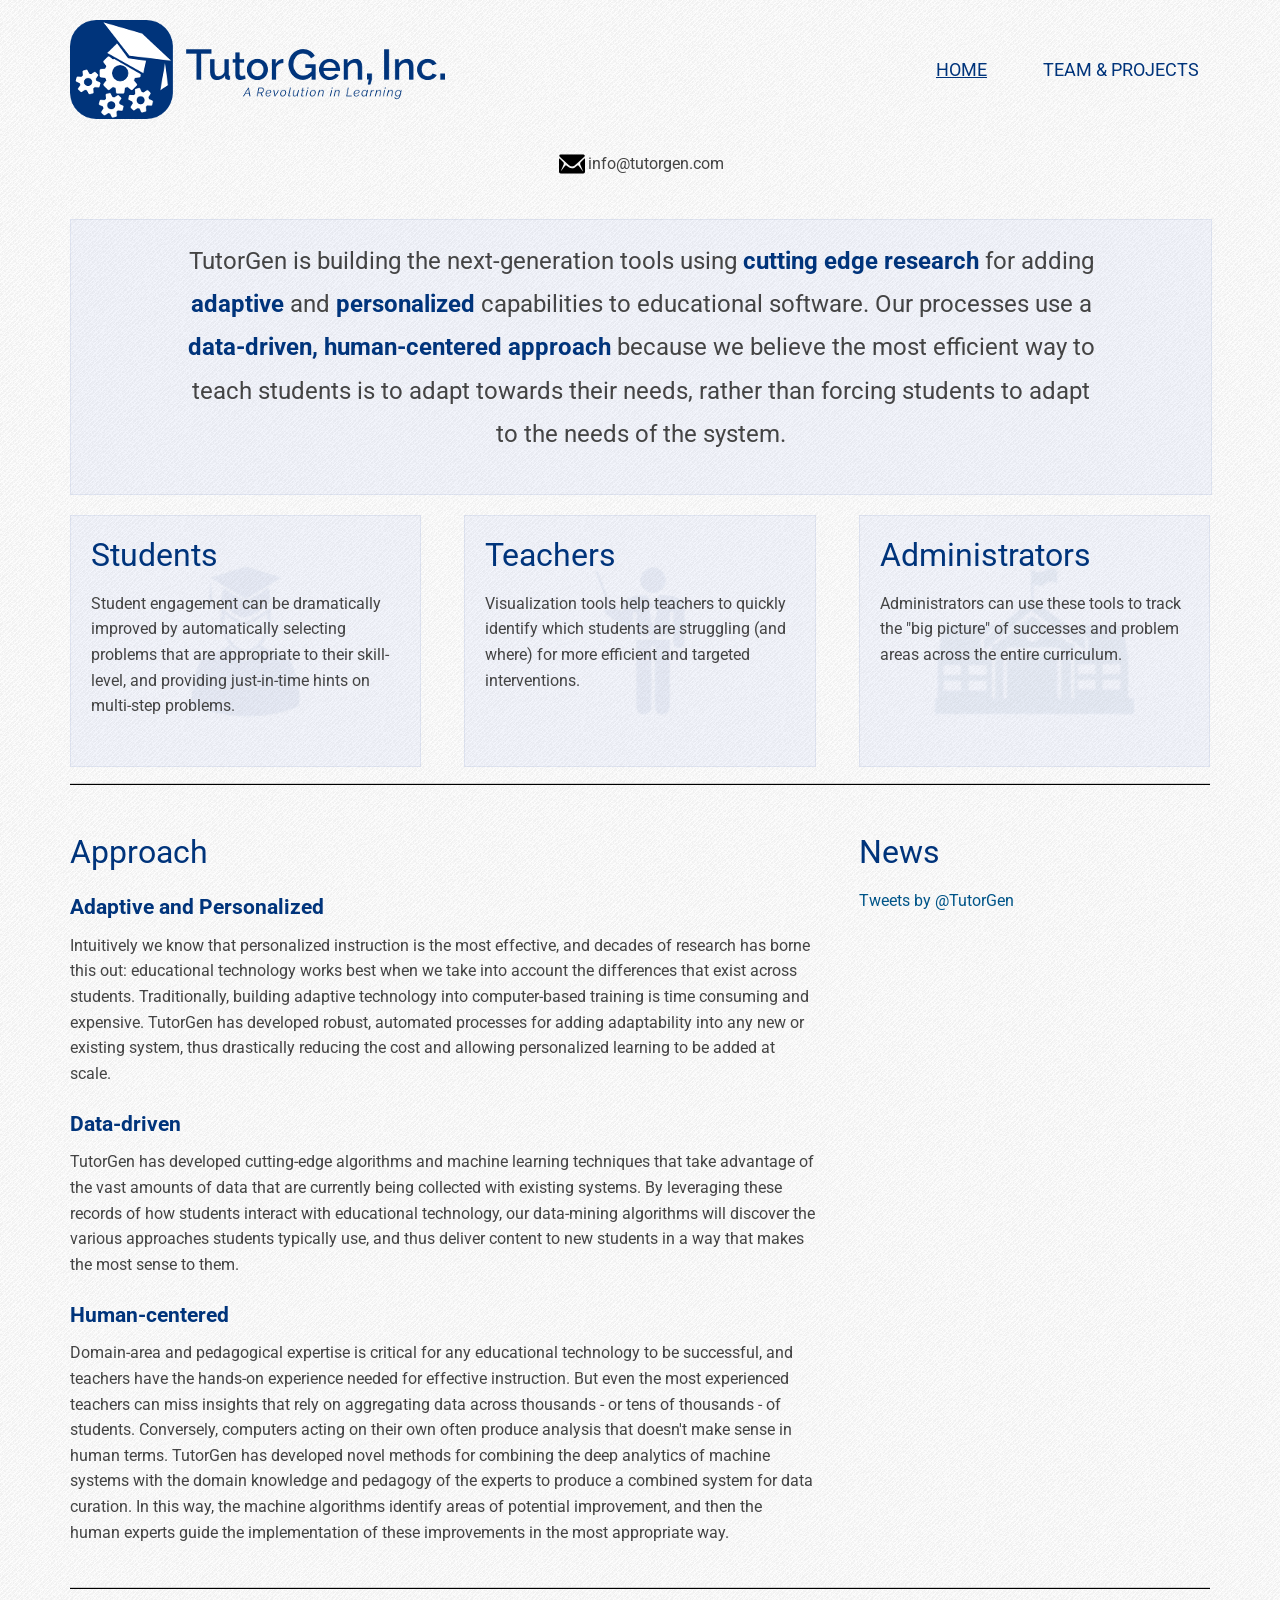
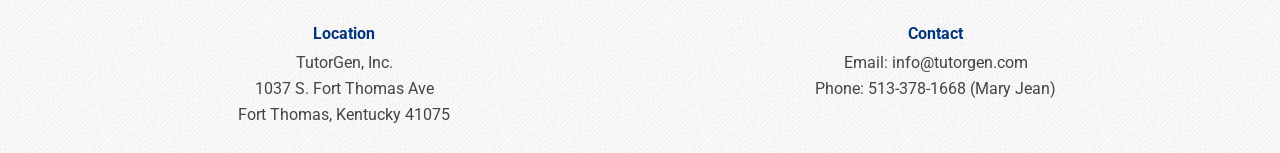
==== commit 99037435: "grammitical fixes" ====
--- a/index.html
+++ b/index.html
@@ -92,7 +92,7 @@
     </div>
     
     <!-- ----------------------------------------------------------------
-            TEAM / NEWS
+            APPROACH / NEWS
          ---------------------------------------------------------------- -->
     
     <div class="row">
@@ -102,7 +102,7 @@
         <div class="col_8">
             <h1>Approach</h1>
             <h3>Adaptive and Personalized</h3>
-            <p>Intuitively we know that personalized instruction is the most effective, and decades of research has borne this out: educational technology works best when we take into account the differences that exist across students. Traditionally, building adaptive technology into computer-based training is time consuming and expensive. TutorGen has developed robust, automated processes for adding adaptability into any new or existing system, thus drastically reducing the cost and allowing personalized learning to become added at scale.</p>
+            <p>Intuitively we know that personalized instruction is the most effective, and decades of research has borne this out: educational technology works best when we take into account the differences that exist across students. Traditionally, building adaptive technology into computer-based training is time consuming and expensive. TutorGen has developed robust, automated processes for adding adaptability into any new or existing system, thus drastically reducing the cost and allowing personalized learning to be added at scale.</p>
             <h3>Data-driven</h3>
             <p>TutorGen has developed cutting-edge algorithms and machine learning techniques that take advantage of the vast amounts of data that are currently being collected with existing systems. By leveraging these records of how students interact with educational technology, our data-mining algorithms will discover the various approaches students typically use, and thus deliver content to new students in a way that makes the most sense to them.</p>
             <h3>Human-centered</h3>
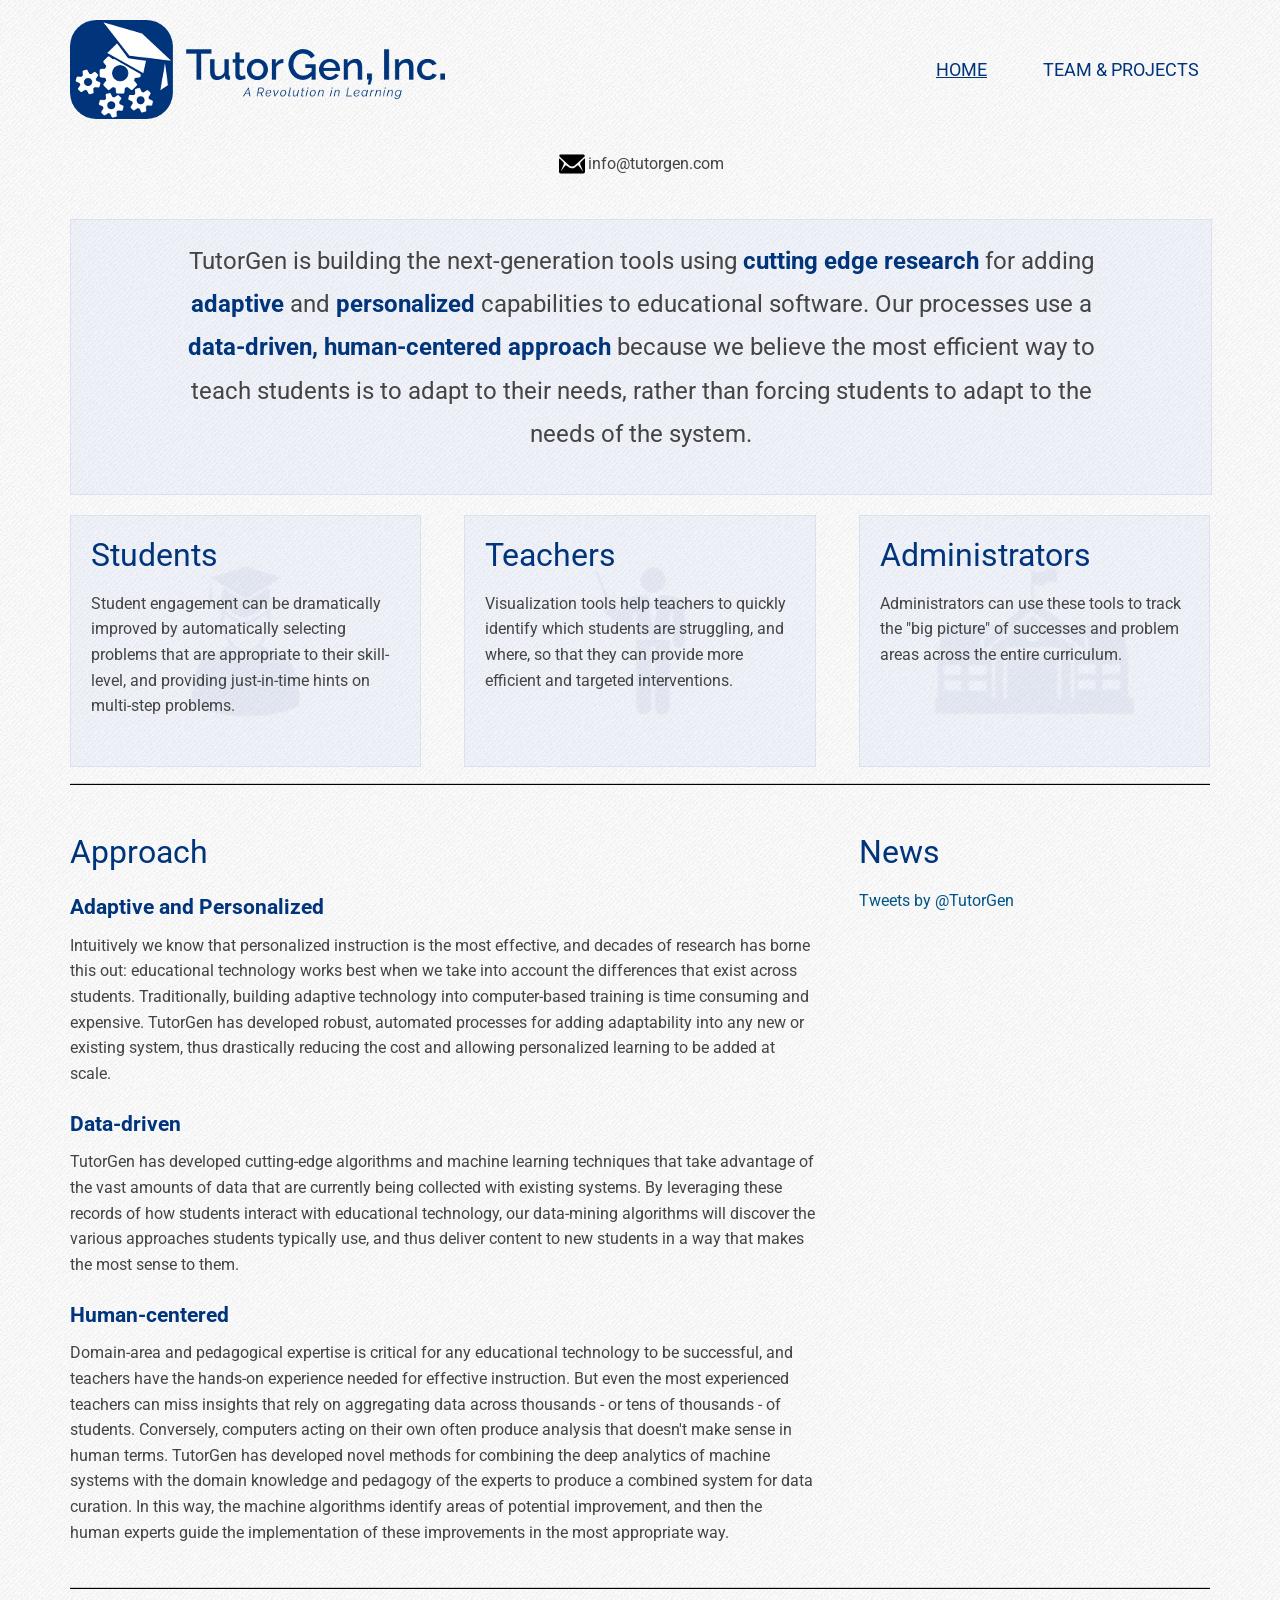
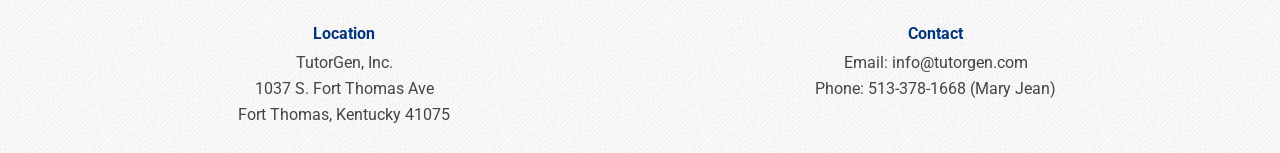
==== commit 2e45ba28: "changed teacher text" ====
--- a/index.html
+++ b/index.html
@@ -60,7 +60,7 @@
     
     <div class="row mission-row">
         <div class="col_12 omega mission-content">
-            <p class="mission-statement">TutorGen is building the next-generation tools using <strong>cutting edge research</strong> for adding <strong>adaptive</strong> and <strong>personalized</strong> capabilities to educational software.  Our processes use a <strong>data-driven, human-centered approach</strong> because we believe the most efficient way to teach students is to adapt towards their needs, rather than forcing students to adapt to the needs of the system.</p>
+            <p class="mission-statement">TutorGen is building the next-generation tools using <strong>cutting edge research</strong> for adding <strong>adaptive</strong> and <strong>personalized</strong> capabilities to educational software.  Our processes use a <strong>data-driven, human-centered approach</strong> because we believe the most efficient way to teach students is to adapt to their needs, rather than forcing students to adapt to the needs of the system.</p>
      
             <!--
             <p class="mission-statement">TutorGen is building the next-generation tools using cutting edge research for adding adaptive and personalized capabilities to educational software.  <br><br> Because <strong>software should adapt to students</strong><br/>rather than forcing students to adapt to software.</p>
@@ -80,7 +80,7 @@
         <div class="col_4" style="background-image:url('img/teacher.png');">
             <div class="padder">
                 <h1>Teachers</h1>
-                <p>Visualization tools help teachers to quickly identify which students are struggling (and where) for more efficient and targeted interventions.</p>
+                <p>Visualization tools help teachers to quickly identify which students are struggling, and where, so that they can provide more efficient and targeted interventions.</p>
             </div>
         </div>
         <div class="col_4 omega" style="background-image:url('img/school.png');">
